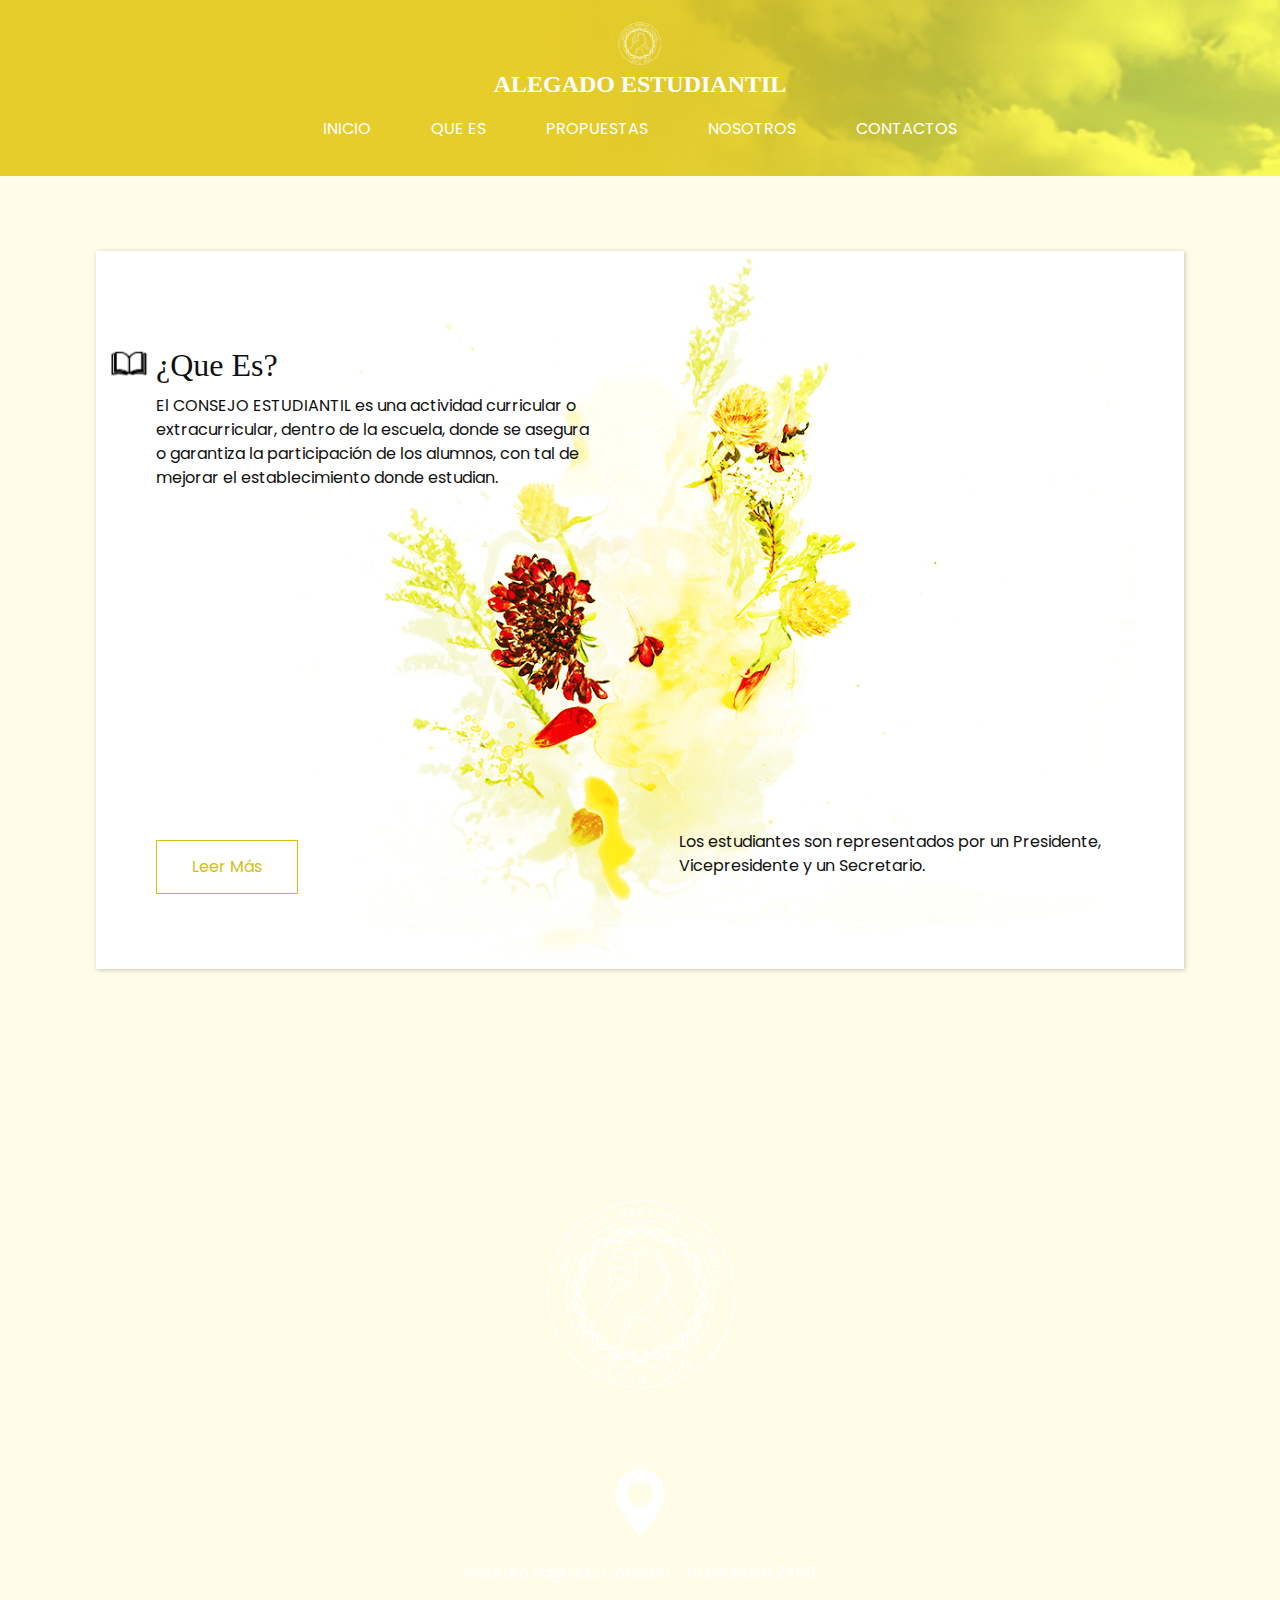
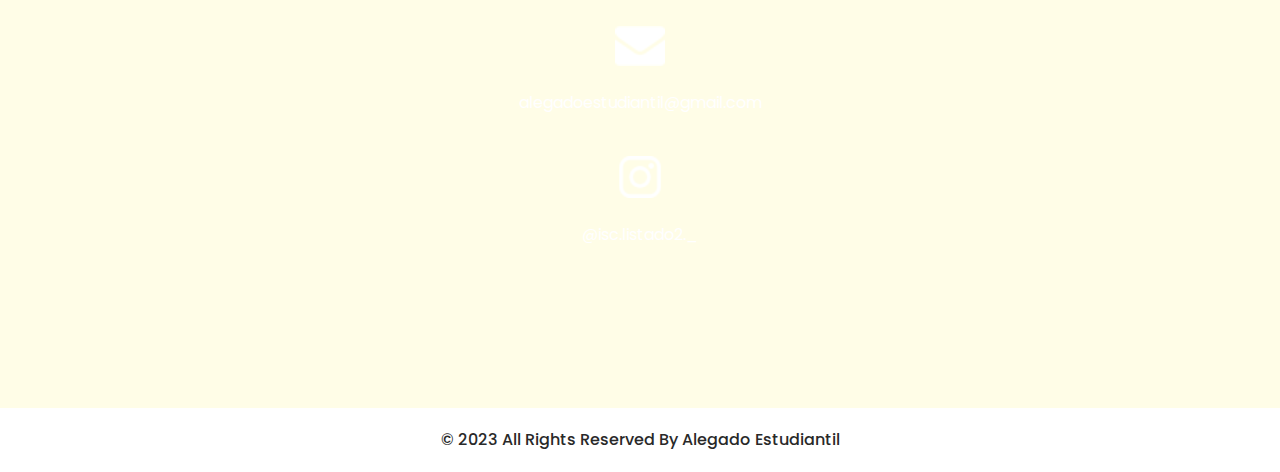
==== about.html @ 733160d9 "Add files via upload" ====
<!DOCTYPE html>
<html>

<head>
  <!-- Basic -->
  <meta charset="utf-8" />
  <meta http-equiv="X-UA-Compatible" content="IE=edge" />
  <!-- Mobile Metas -->
  <meta name="viewport" content="width=device-width, initial-scale=1, shrink-to-fit=no" />
  <!-- Site Metas -->
  <meta name="keywords" content="" />
  <meta name="description" content="" />
  <meta name="author" content="" />

  <title>Lista 2</title>

  <!-- slider stylesheet -->
  <link rel="stylesheet" type="text/css"
    href="https://cdnjs.cloudflare.com/ajax/libs/OwlCarousel2/2.1.3/assets/owl.carousel.min.css" />

  <!-- bootstrap core css -->
  <link rel="stylesheet" type="text/css" href="css/bootstrap.css" />

  <!-- fonts style -->
  <link href="https://fonts.googleapis.com/css?family=Dosis:400,500|Poppins:400,700&display=swap" rel="stylesheet" />
  <!-- Custom styles for this template -->
  <link href="css/style.css" rel="stylesheet" />
  <!-- responsive style -->
  <link href="css/responsive.css" rel="stylesheet" />
</head>

<body class="sub_page">
  <div class="hero_area">
    <!-- header section strats -->
    <header class="header_section">
      <div class="container-fluid">
        <nav class="navbar navbar-expand-lg custom_nav-container pt-3">
          <a class="navbar-brand" href="index.html">
            <img src="images/logo.png" alt="" />
            <span>
              Alegado Estudiantil
            </span>
          </a>
          <button class="navbar-toggler" type="button" data-toggle="collapse" data-target="#navbarSupportedContent"
            aria-controls="navbarSupportedContent" aria-expanded="false" aria-label="Toggle navigation">
            <span class="navbar-toggler-icon"></span>
          </button>

          <div class="collapse navbar-collapse" id="navbarSupportedContent">
            <div class="d-flex ml-auto flex-column flex-lg-row align-items-center">
              <ul class="navbar-nav  ">
                <li class="nav-item active">
                  <a class="nav-link" href="index.html">Inicio <span class="sr-only">(current)</span></a>
                </li>
                <li class="nav-item">
                  <a class="nav-link" href="about.html"> Que es </a>
                </li>
                <li class="nav-item">
                  <a class="nav-link" href="product.html"> Propuestas </a>
                </li>
                <li class="nav-item">
                  <a class="nav-link" href="client.html"> Nosotros </a>
                </li>
                <li class="nav-item">
                  <a class="nav-link" href="contact.html">Contactos</a>
                </li>
              </ul>
            </div>
          </div>
        </nav>
      </div>
    </header>
    <!-- end header section -->
  </div>
  <!-- end hero area -->


  <!-- about section -->
  <section class="about_section layout_padding">
    <div class="about_container">
      <div class="container">
        <div class="detail">
          <h2 class="custom_heading">
            ¿Que Es?
          </h2>
          <p>
            El CONSEJO ESTUDIANTIL es una actividad curricular o extracurricular, dentro de la escuela, donde se asegura o garantiza la participación de los alumnos, con tal de mejorar el establecimiento donde estudian.
          </p>
          <div>
            <a href="https://www.instagram.com/isc.listado2._">
              Leer Más
            </a>
          </div>
        </div>
        <div class="detail-2">
          <p>
            Los estudiantes son representados por un Presidente, Vicepresidente y un Secretario.
          </p>
        </div>
      </div>
    </div>
  </section>


  <!-- end about section -->

  <!-- info section -->
  <section class="info_section layout_padding">
    <div class="container layout_padding-top  layout_padding2-bottom">
      <div class="logo-box">
        <a href="index.html">
          <img src="images/info-logo.png" alt="">
        </a>
      </div>
      <div class="info_items">
        <a href="https://goo.gl/maps/TkthWNbXVBC66Gav5">
          <div class="item ">
            <div class="img-box box-1">
              <img src="images/location-white.png" alt="" />
            </div>
            <div class="detail-box">
              <p>
                Instituto Sagrado Corazón - Humahuca 2456
              </p>
            </div>
          </div>
        </a>
        <a href="mailto:alegadoestudiantil@gmail.com?subject=Propuestas%2FManifestaciones&body=Hola%20muy%20buenas!%20Quer%C3%ADa%20proponer%20lo%20siguiente%3A">
          <div class="item ">
            <div class="img-box box-3">
              <img src="images/envelope-white.png" alt="" />
            </div>
            <div class="detail-box">
              <p>
                alegadoestudiantil@gmail.com
              </p>
            </div>
          </div>
        </a>
        <a href="https://www.instagram.com/isc.listado2._">
          <div class="item ">
            <div class="img-box box-2">
              <img src="images/telephone-white.png" alt="" />
            </div>
            <div class="detail-box">
              <p>
                @isc.listado2._
              </p>
            </div>
          </div>
        </a>

      </div>
    </div>
  </section>

  <!-- end info_section -->
  <!-- footer section -->
  <section class="container-fluid footer_section">
    <p>
      &copy; 2023 All Rights Reserved By
      <a>Alegado Estudiantil</a>
    </p>
  </section>
  <!-- footer section -->

  <script type="text/javascript" src="js/jquery-3.4.1.min.js"></script>
  <script type="text/javascript" src="js/bootstrap.js"></script>
</body>

</html>
---- css/style.css ----
@font-face {
  font-family: "Ethnocentric";
  src: url("../fonts/ethnocentric/ethnocentric rg.ttf") format("ttf");
  font-weight: 400;
}

@font-face {
  font-family: "Ethnocentric";
  src: url("../fonts/ethnocentric/ethnocentric rg it.ttf") format("ttf");
  font-weight: 400;
}

@font-face {
  font-family: "poppins";
  src: url("../fonts/ethnocentric/Poppins-Regular.ttf") format("ttf");
  font-weight: 400;
}

@font-face {
  font-family: "poppins";
  src: url("../fonts/ethnocentric/Poppins-Bold.ttf") format("ttf");
  font-weight: bold;
}

h1,
h2,
h3 {
  font-family: "Ethnocentric";
}

body {
  font-family: "poppins", sans-serif;
  color: #101010;
  background-color: #fffde7; /* Amarillo claro */
}

.layout_padding {
  padding: 75px 0;
}

.layout_padding2 {
  padding: 45px 0;
}

.layout_padding2-top {
  padding-top: 45px;
}

.layout_padding2-bottom {
  padding-bottom: 45px;
}

.layout_padding-top {
  padding-top: 75px;
}

.layout_padding-bottom {
  padding-bottom: 75px;
}

.custom_heading {
  position: relative;
}

.custom_heading::before {
  position: absolute;
  content: "";
  left: -45px;
  width: 37px;
  height: 32px;
  background-image: url(../images/herbal.png);
  background-size: cover;
}

/*header section*/
.hero_area {
  height: 98vh;
  background-image: url(../images/hero.jpg);
  background-size: cover;
  background-attachment: fixed;
  background-color: #ffeb3b; /* Amarillo brillante */
}

.sub_page .hero_area {
  height: auto;
}

.hero_area.sub_pages {
  height: auto;
}

.header_section .container-fluid {
  padding-right: 25px;
  padding-left: 25px;
}

.header_section .nav_container {
  margin: 0 auto;
}

.custom_nav-container.navbar-expand-lg .navbar-nav .nav-link {
  padding: 10px 30px;
  color: #ffffff;
  text-align: center;
  text-transform: uppercase;
}

a,
a:hover,
a:focus {
  text-decoration: none;
}

a:hover,
a:focus {
  color: initial;
}

.btn,
.btn:focus {
  outline: none !important;
  -webkit-box-shadow: none;
          box-shadow: none;
}

.navbar-brand,
.navbar-brand:hover {
  text-transform: uppercase;
  font-weight: bold;
  font-size: 24px;
  color: #ffff00;
}

.custom_nav-container .nav_search-btn {
  background-image: url(../images/search-icon.png);
  background-size: 22px;
  background-repeat: no-repeat;
  background-position-y: 7px;
  width: 35px;
  height: 35px;
  padding: 0;
  border: none;
}

.navbar-brand {
  display: -webkit-box;
  display: -ms-flexbox;
  display: flex;
  -webkit-box-align: center;
      -ms-flex-align: center;
          align-items: center;
  -webkit-box-orient: vertical;
  -webkit-box-direction: normal;
      -ms-flex-direction: column;
          flex-direction: column;
  align-items: center;
  margin-right: 0;
}

.navbar-brand img {
  width: 45px;
}

.navbar-brand span {
  font-size: 24px;
  font-weight: 700;
  color: #ffffff;
  font-family: "Ethnocentric";
}

.custom_nav-container {
  z-index: 99999;
  padding: 15px 0;
  -webkit-box-orient: vertical;
  -webkit-box-direction: normal;
      -ms-flex-direction: column;
          flex-direction: column;
  -webkit-box-align: center;
      -ms-flex-align: center;
          align-items: center;
}

.custom_nav-container .navbar-toggler {
  outline: none;
}

.custom_nav-container .navbar-toggler .navbar-toggler-icon {
  background-image: url(../images/menu.png);
  background-size: 35px;
}

/*end header section*/
.hero_section {
  text-align: center;
  color: #ffffff;
  display: -webkit-box;
  display: -ms-flexbox;
  display: flex;
  -webkit-box-orient: vertical;
  -webkit-box-direction: normal;
      -ms-flex-direction: column;
          flex-direction: column;
  -webkit-box-pack: center;
      -ms-flex-pack: center;
          justify-content: center;
  height: 75%;
}

.hero_section h1 {
  font-size: 85px;
  display: -webkit-box;
  display: -ms-flexbox;
  display: flex;
  -webkit-box-pack: justify;
      -ms-flex-pack: justify;
          justify-content: space-between;
  width: 85%;
  margin: 0 auto;
}

.hero_section .hero_btn-box a {
  display: inline-block;
  padding: 12px 55px;
  background-color: transparent;
  border: 1.5px solid #ffffff;
  color: #ffffff;
  margin-top: 55px;
  text-transform: uppercase;
}

.hero_section .hero_btn-box a:hover {
  background-color: #ffffff;
  color: #00ff00;
}

.sub_page .about_section .about_container {
  margin-top: 0;
}

.about_section .about_container {
  width: 85%;
  margin-left: auto;
  margin-right: auto;
  padding: 75px 45px;
  background-image: url(../images/about.jpg);
  background-size: auto 100%;
  background-color: #fff;
  background-position: center;
  background-repeat: no-repeat;
  margin-top: -150px;
  -webkit-box-shadow: 1px 1px 5px 0px rgba(0, 0, 0, 0.21);
  box-shadow: 1px 1px 5px 0px rgba(0, 0, 0, 0.21);
}

.about_section .about_container .container {
  display: -webkit-box;
  display: -ms-flexbox;
  display: flex;
  -webkit-box-pack: justify;
      -ms-flex-pack: justify;
          justify-content: space-between;
}

.about_section .about_container .container > div {
  width: 46%;
}

.about_section .detail a {
  display: inline-block;
  padding: 14px 35px;
  background-color: transparent;
  border: 1.5px solid #d6bd1a;
  color: #d6bd1a;
  color: #d6bd1a;
  margin-top: 75%;
}

.about_section .detail a:hover {
  background-color: #fff194;
  color: #ffffff;
}

.about_section .detail-2 {
  display: -webkit-box;
  display: -ms-flexbox;
  display: flex;
  -webkit-box-orient: vertical;
  -webkit-box-direction: normal;
      -ms-flex-direction: column;
          flex-direction: column;
  -webkit-box-pack: end;
      -ms-flex-pack: end;
          justify-content: flex-end;
}

.product_section .container {
  display: -webkit-box;
  display: -ms-flexbox;
  display: flex;
  -ms-flex-wrap: wrap;
      flex-wrap: wrap;
}

.product_section .img-box {
  margin: 1%;
  display: -webkit-box;
  display: -ms-flexbox;
  display: flex;
}

.product_section .img-box img {
  width: 100%;
}

.product_section .img-box.box-1, .product_section .img-box.box-3 {
  width: 43%;
}

.product_section .img-box.box-2, .product_section .img-box.box-4 {
  width: 53%;
}

.product_section a {
  display: inline-block;
  padding: 14px 35px;
  background-color: transparent;
  border: 1.5px solid #d6bd1a;
  color: #d6bd1a;
  color: #d6bd1a;
}

.product_section a:hover {
  background-color: #fff194;
  color: #ffffff;
}
    .product_section {
      display: flex;
      flex-direction: column;
      align-items: center;
      text-align: center;
    }
    .custom_heading, ul, .d-flex {
      margin-bottom: 10px;
    }
    ul {
      list-style: none;
      padding: 0;
    }

.why_section .why_container .img_box {
  width: 85%;
  margin: 0 auto;
}

.why_section .why_container .img_box img {
  width: 100%;
}

.why_section a {
  display: inline-block;
  padding: 14px 35px;
  background-color: transparent;
  border: 1.5px solid #00ff00;
  color: #00ff00;
  color: #3cff3c;
}

.why_section a:hover {
  background-color: #00ff00;
  color: #ffffff;
}

.contact_section {
  color: #fff;
  background: url(../images/contact-bg.jpg);
  background-size: cover;
  background-repeat: no-repeat;
  background-attachment: fixed;
}

.contact_section h2::before {
  background-image: url(../images/herbal-white.png);
}

.contact_section input {
  width: 100%;
  border: 0;
  height: 50px;
  border-radius: 30px;
  margin: 20px 0;
  padding-left: 25px;
  background-color: #ffffff;
  outline: none;
  color: #101010;
}

.contact_section input::-webkit-input-placeholder {
  color: #131313;
}

.contact_section input:-ms-input-placeholder {
  color: #131313;
}

.contact_section input::-ms-input-placeholder {
  color: #131313;
}

.contact_section input::placeholder {
  color: #131313;
}

.contact_section input.message-box {
  height: 150px;
}

.contact_section button {
  background-color: #e92c06;
  padding: 15px 55px;
  outline: none;
  border: none;
  border-radius: 20px;
  border: 1px solid #e92c06;
  color: #fff;
  font-weight: bold;
}

.contact_section button:hover {
  color: #e92c06;
  background-color: transparent;
}
.custom_heading {
  margin-top: 20px;
}
.client_section {
  display: block;
  justify-content: center;
  align-items: center;
}

.client_section .client_container {
  width: 90%;
  margin: 0 auto;
  display: flex;
  justify-content: center;
  align-items: center;
}

.client_section .img_box {
  display: flex;
  align-items: center;
  justify-content: center;
  min-width: 225px;
  min-height: 225px;
  border-radius: 100%;
  background: linear-gradient(to right, #d6bd1a, #fff194);
  margin-right: 15px;
}

.client_section .img_box img {
  width: 75%;
}

.client_section .detail_box {
  padding: 25px;
  background: linear-gradient(to bottom, #d6bd1a, #fff194);
  color: #ffffff;
  display: flex;
  align-items: center;
}

.client_section .detail_box h5 {
  font-weight: bold;
  margin-right: 35px;
}

.client_section .carousel-indicators {
  display: flex;
  justify-content: flex-end;
  width: 90%;
  margin: 0 auto;
  bottom: 30px;
}

.client_section .carousel-indicators li {
  background-color: #0f0f0f;
  margin: 0;
  height: 15px;
  width: 35px;
  opacity: 1;
}

.client_section .carousel-indicators li.active {
  background-color: #ffff8a;
}
.info_section {
  background-image: url(../images/info-bg.jpg);
  background-size: cover;
  background-attachment: fixed;
}

.info_section .logo-box {
  width: 200px;
  margin: 0 auto 75px auto;
}

.info_section .logo-box img {
  width: 100%;
}

.info_items {
  width: 65%;
  margin: 0 auto;
  display: -webkit-box;
  display: -ms-flexbox;
  display: flex;
  -webkit-box-orient: vertical;
  -webkit-box-direction: normal;
      -ms-flex-direction: column;
          flex-direction: column;
  -webkit-box-align: center;
      -ms-flex-align: center;
          align-items: center;
  -webkit-box-pack: justify;
      -ms-flex-pack: justify;
          justify-content: space-between;
}

.info_items .item {
  display: -webkit-box;
  display: -ms-flexbox;
  display: flex;
  -webkit-box-orient: vertical;
  -webkit-box-direction: normal;
      -ms-flex-direction: column;
          flex-direction: column;
  -webkit-box-align: center;
      -ms-flex-align: center;
          align-items: center;
  text-align: center;
  margin-bottom: 25px;
}

.info_items .item .img-box {
  width: 50px;
  border-radius: 100%;
  background-repeat: no-repeat;
  background-position: center;
  margin-bottom: 15px;
}

.info_items .item .img-box img {
  width: 100%;
}

.info_items .item .detail-box {
  margin-top: 10px;
  color: #fff;
}

.info_items {
  position: relative;
}

.info_items a {
  position: relative;
}

/* footer section*/
.footer_section {
  background-color: #ffffff;
  padding: 20px;
  font-weight: 500;
}

.footer_section p {
  color: #292929;
  margin: 0;
  text-align: center;
}

.footer_section a {
  color: #292929;
}

/* end footer section*/
/*# sourceMappingURL=style.css.map */
---- css/responsive.css ----
@media (max-width: 1120px) {
    .hero_area {
        height: auto;
    }

    .hero_btn-box {
        margin-bottom: 150px;
    }


}

@media (max-width: 992px) {
    .custom_nav-container {
        flex-direction: row;
    }
}

@media (max-width: 768px) {
    .about_section .about_container .container {
        flex-direction: column;
    }

    .about_section .about_container {
        width: 90%;
    }

    .about_section .about_container .container>div {
        width: 95%;
    }

    .about_section .detail a {
        margin: 25px auto 35px auto;
    }

    .about_section .detail a {

        background-color: #00ff00;
        color: #ffffff;

    }

    .client_section .client_container {
        width: 100%;
    }

    .client_section .carousel-indicators {
        justify-content: center;
    }
}

@media (max-width: 576px) {
    .hero_section h1 {
        font-size: 58px;
    }

    .product_section .container {
        flex-direction: column;
        align-items: center;
    }

    .product_section .img-box.box-1,
    .product_section .img-box.box-3,
    .product_section .img-box.box-2,
    .product_section .img-box.box-4 {
        width: auto;
        margin: 15px 25px;

    }

    .client_section .client_container {
        flex-direction: column;
    }

    .client_section .img_box {
        margin-bottom: 25px;
    }

    .client_section .detail_box {
        flex-direction: column;
        text-align: center;
    }

    .client_section .detail_box h5 {
        flex-direction: row;
    }

}

@media (max-width: 480px) {
    .hero_section h1 {
        font-size: 36px;
    }
}

@media (max-width: 420px) {}

@media (max-width: 360px) {}

@media (min-width: 1200px) {
    .container {
        max-width: 1170px;
    }
}
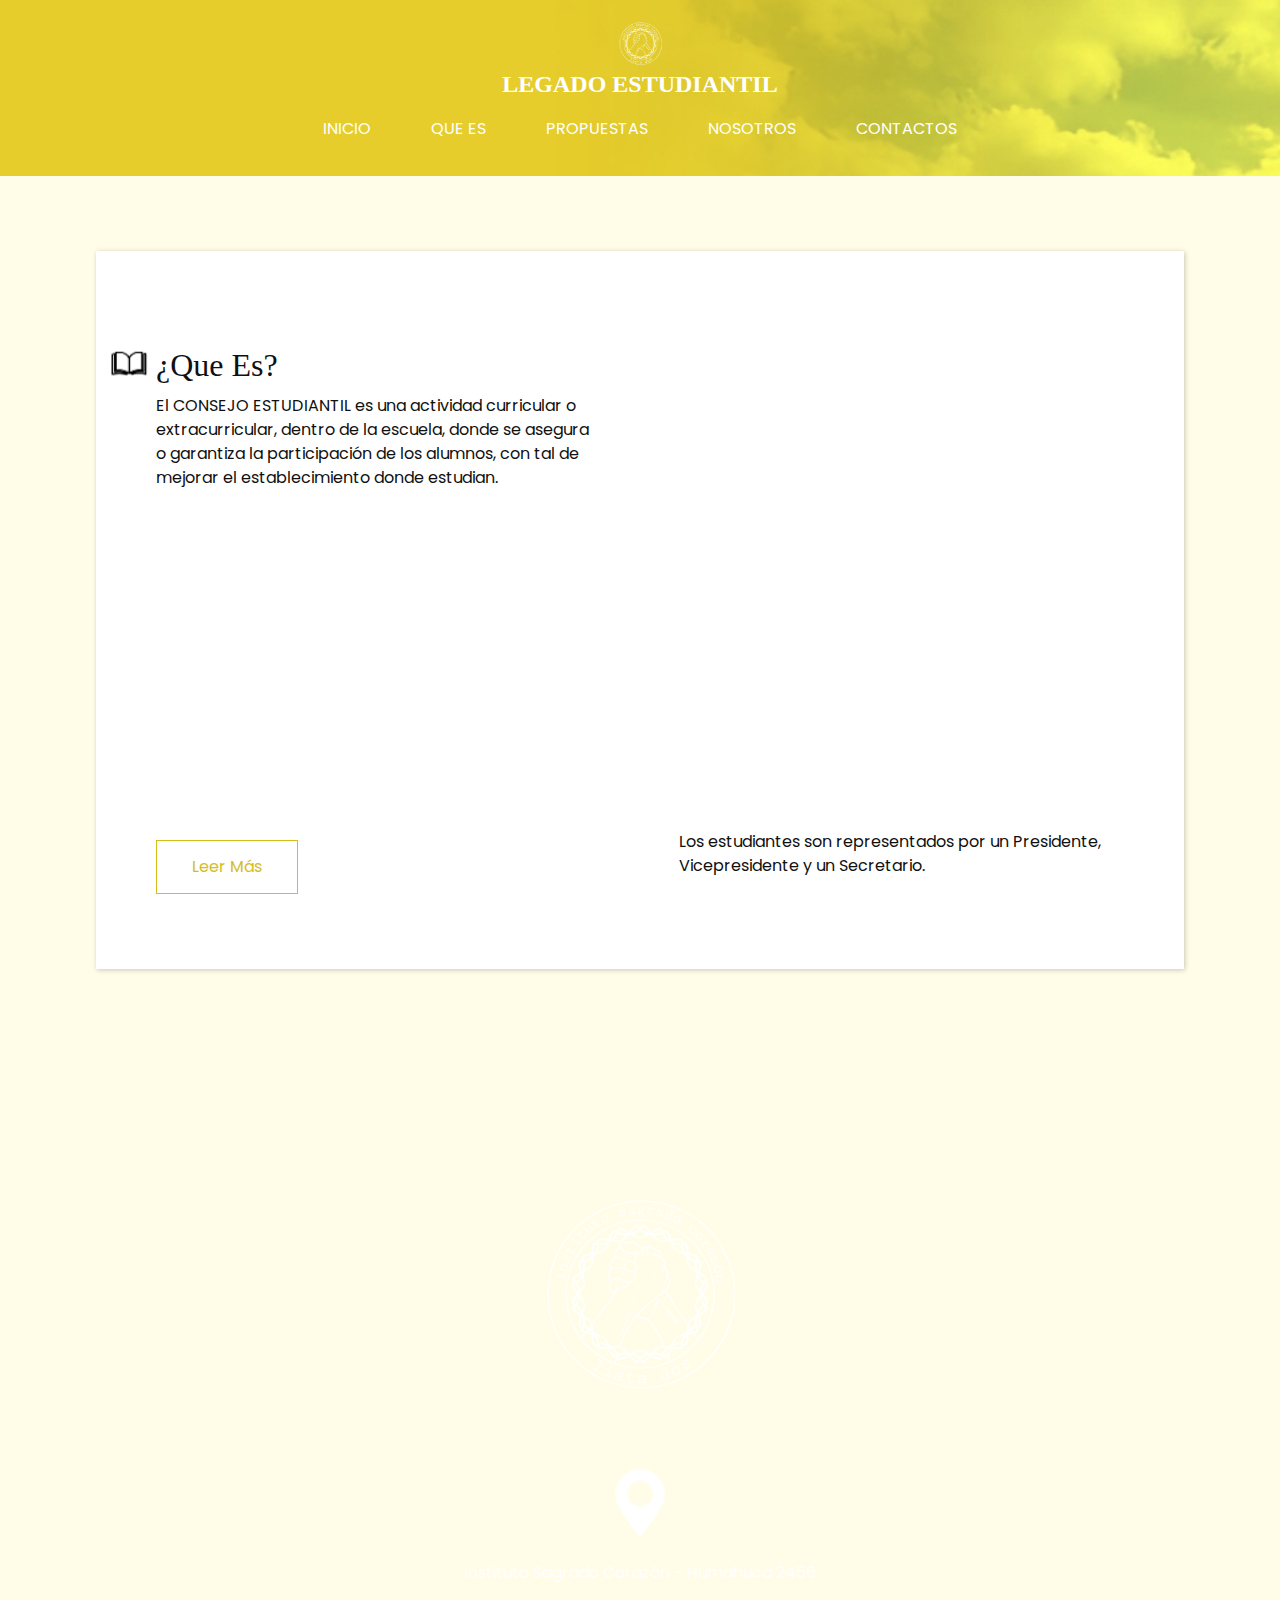
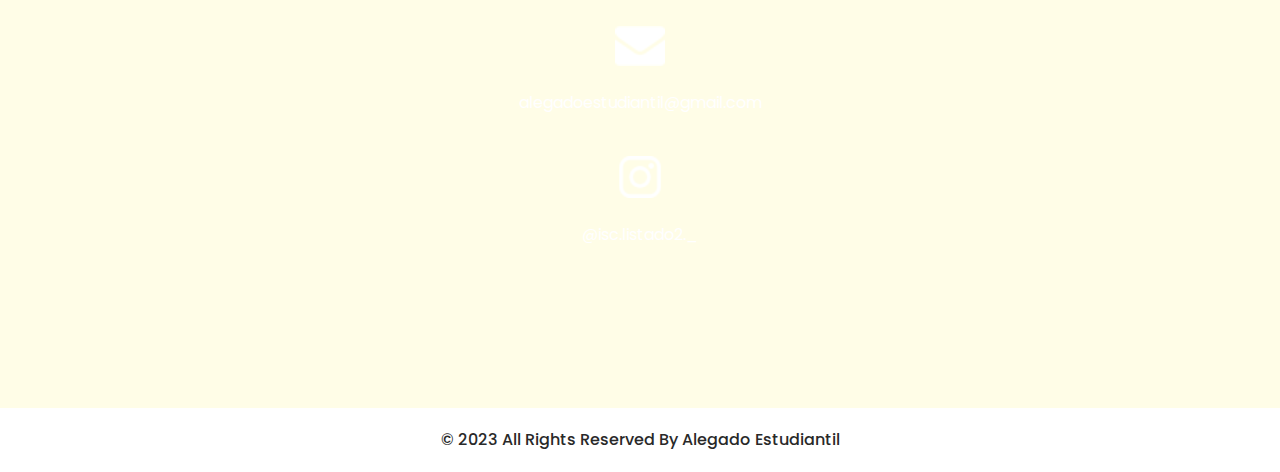
==== commit d6ac3325: "Update about.html" ====
--- a/about.html
+++ b/about.html
@@ -38,7 +38,7 @@
           <a class="navbar-brand" href="index.html">
             <img src="images/logo.png" alt="" />
             <span>
-              Alegado Estudiantil
+              Legado Estudiantil
             </span>
           </a>
           <button class="navbar-toggler" type="button" data-toggle="collapse" data-target="#navbarSupportedContent"
@@ -168,4 +168,4 @@
   <script type="text/javascript" src="js/bootstrap.js"></script>
 </body>
 
-</html>+</html>
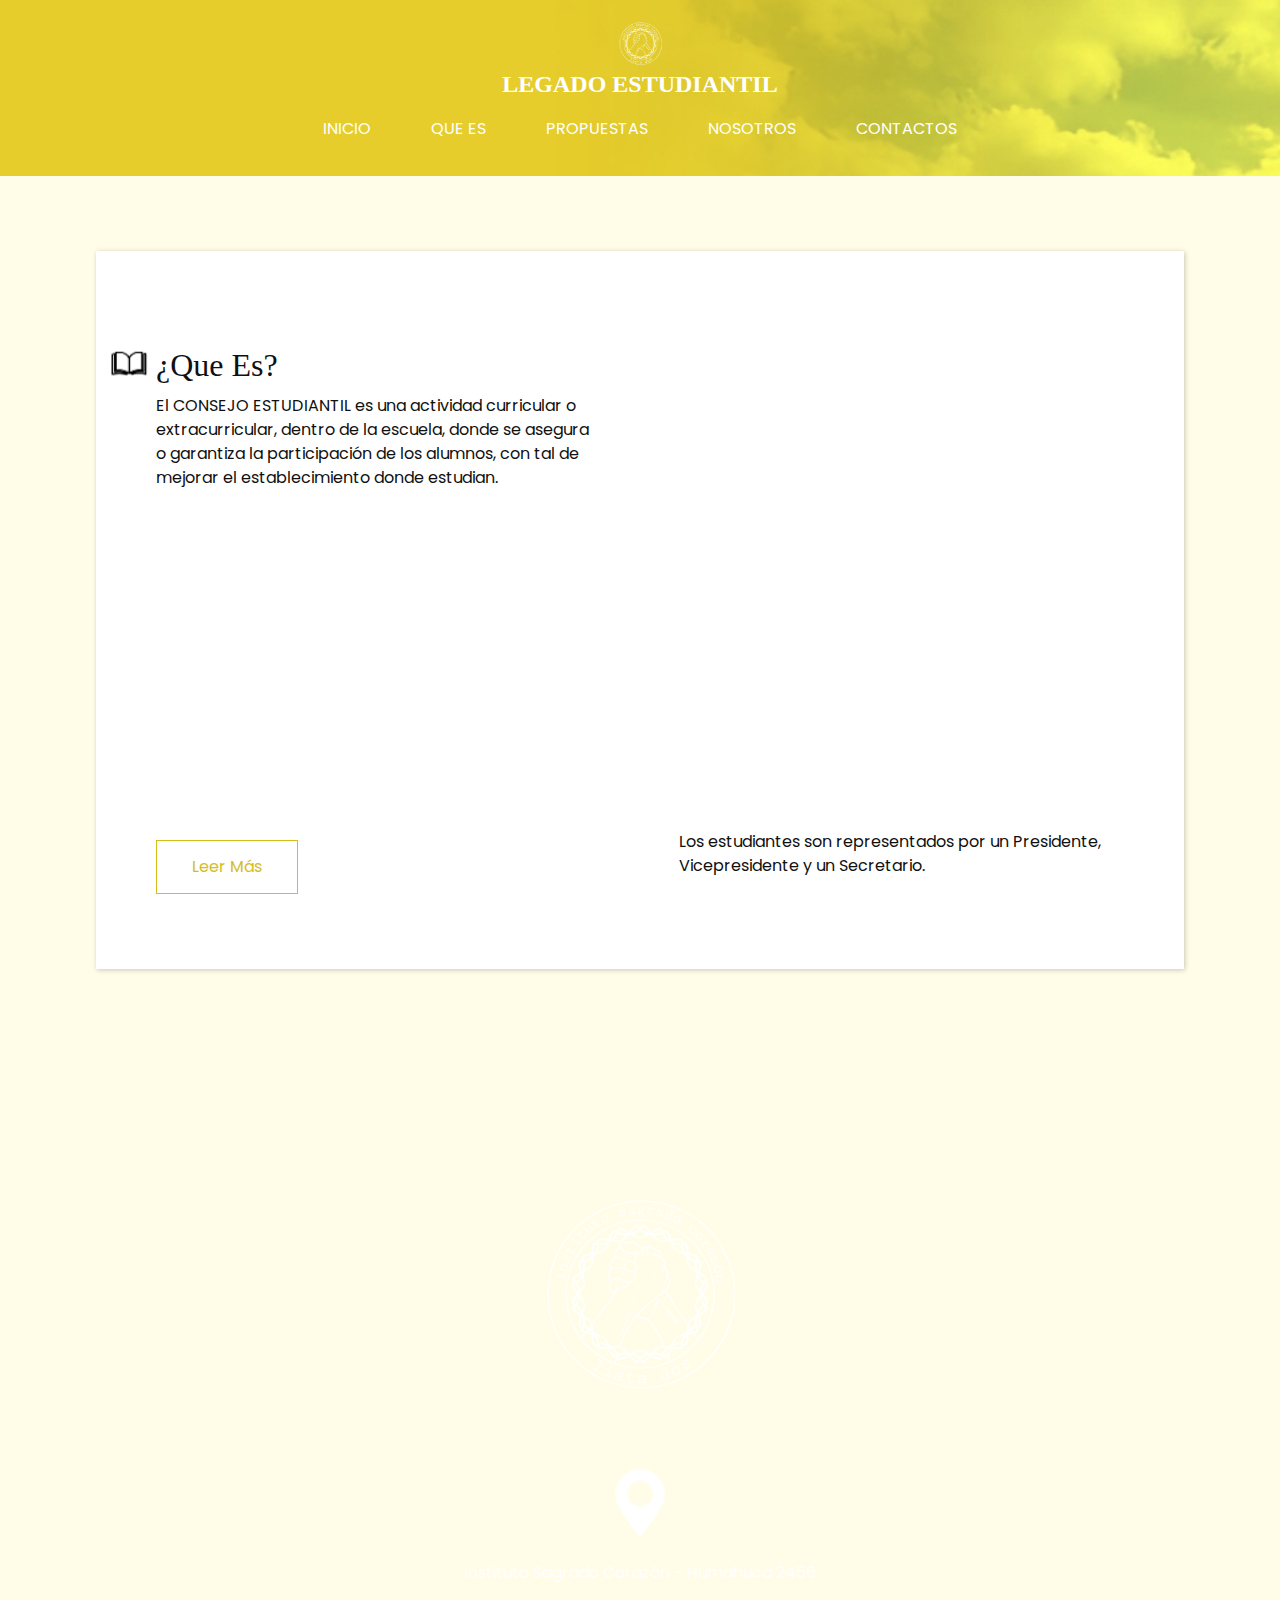
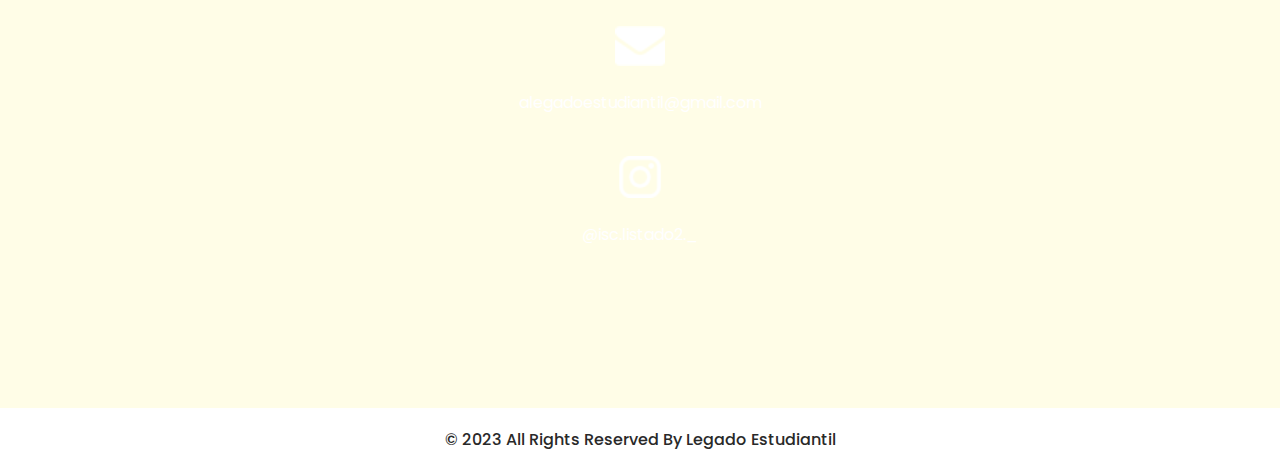
==== commit 2619ffb5: "Update about.html" ====
--- a/about.html
+++ b/about.html
@@ -159,7 +159,7 @@
   <section class="container-fluid footer_section">
     <p>
       &copy; 2023 All Rights Reserved By
-      <a>Alegado Estudiantil</a>
+      <a>Legado Estudiantil</a>
     </p>
   </section>
   <!-- footer section -->
